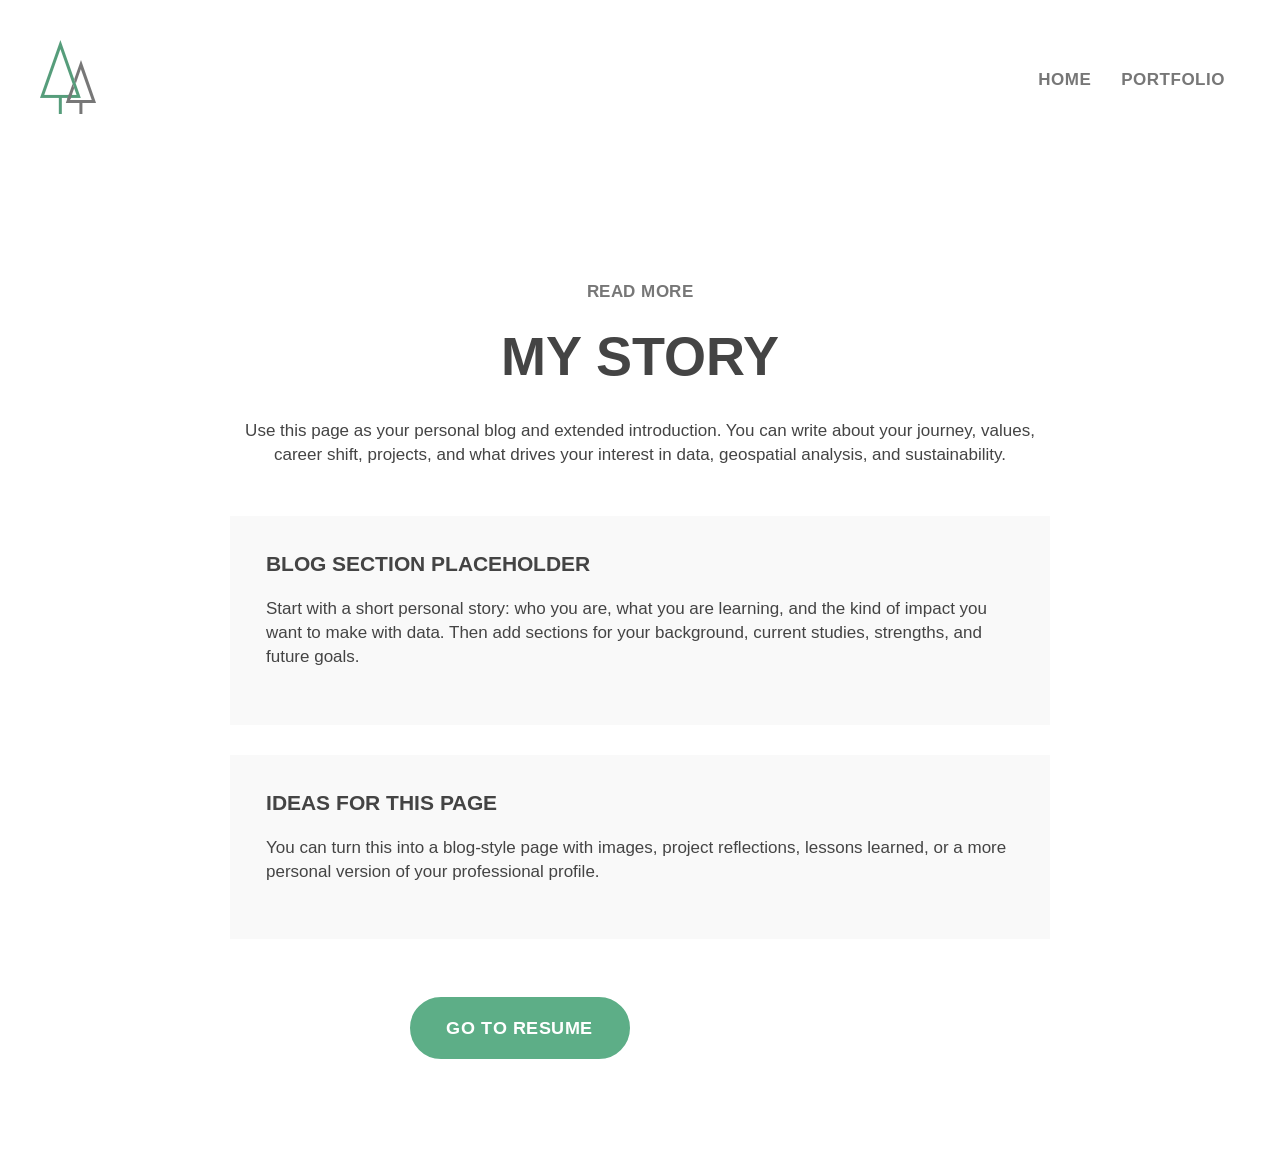
==== about.html @ d24851ac "Upload folders and files" ====
<!DOCTYPE html>
<html lang="en">
<head>
  <meta charset="UTF-8" />
  <meta name="viewport" content="width=device-width, initial-scale=1.0" />
  <title>About Mai Han Nguyen</title>
  <meta name="description" content="About page and blog space for Mai Han Nguyen." />
  <link rel="preconnect" href="https://fonts.googleapis.com">
  <link rel="preconnect" href="https://fonts.gstatic.com" crossorigin>
  <link href="https://fonts.googleapis.com/css2?family=Arimo:wght@400;700&display=swap" rel="stylesheet">
  <link rel="stylesheet" href="css/normalize.css" />
  <link rel="stylesheet" href="css/style.css" />
  <style>
    .about-page {
      padding: 100px 0;
      background: #fff;
    }
    .about-page .content {
      max-width: 860px;
      margin: 0 auto;
      padding: 0 20px;
    }
    .about-page h3 {
      margin-bottom: 30px;
      text-align: center;
    }
    .about-page .intro {
      text-align: center;
      margin-bottom: 50px;
    }
    .blog-card {
      background: #f9f9f9;
      padding: 36px;
      margin-bottom: 30px;
    }
    .blog-card h5 {
      margin-bottom: 12px;
    }
    .page-actions {
      text-align: center;
      margin-top: 50px;
    }
    .page-actions a {
      margin: 8px;
    }
  </style>
</head>
<body>
  <header id="top">
    <h1 class="logo"><a href="index.html#banner">Mai Han Nguyen</a></h1>
    <nav>
      <ul>
        <li><a href="index.html#banner">Home</a></li>
        <li><a href="index.html#portfolio">Portfolio</a></li>
<!--         <li><a href="resume.html" class="nav-cta">Resume</a></li> -->
      </ul>
    </nav>
    <div class="clear"></div>
  </header>

  <section class="about-page">
    <div class="content">
      <p class="subtitle">Read More</p>
      <h3>My Story</h3>
      <p class="intro">Use this page as your personal blog and extended introduction. You can write about your journey, values, career shift, projects, and what drives your interest in data, geospatial analysis, and sustainability.</p>

      <div class="blog-card">
        <h5>Blog Section Placeholder</h5>
        <p>Start with a short personal story: who you are, what you are learning, and the kind of impact you want to make with data. Then add sections for your background, current studies, strengths, and future goals.</p>
      </div>

      <div class="blog-card">
        <h5>Ideas for This Page</h5>
        <p>You can turn this into a blog-style page with images, project reflections, lessons learned, or a more personal version of your professional profile.</p>
      </div>

      <div class="page-actions">
        <a href="resume.html" class="button-1">Go to Resume</a>
        <a href="index.html#portfolio" class="button-2">View Portfolio</a>
      </div>
    </div>
  </section>
</body>
</html>
---- css/style.css ----
/*Basics*/

* {
	-webkit-box-sizing: border-box;
	-moz-box-sizing: border-box;
	box-sizing: border-box; 
}

html, html a {
	-webkit-font-smoothing: antialiased;
	-moz-osx-font-smoothing: grayscale;
	text-shadow: 1px 1px 1px rgba(0, 0, 0, 0.004); }

html, body {
	min-height: 100%; 
}

body {
	font-size: 17px;
	color: #444;
	font-family: "Helvetica Neue", Helvetica, Arial, sans-serif;
	background: #fff; 
}

h1, h2, h3, h4, h5, h6 {
	font-family: 'Arimo', sans-serif;
	text-transform: uppercase;
	font-weight: 700;
	color: #444;
	margin: 0;
	padding: 0; 
}

h2 { font-size: 60px;}
h3 { font-size: 54px;}
h4 { font-size: 32px;}
h5 { font-size: 21px;}
h6 { font-size: 18px;}

p {
	line-height: 1.4;
	margin: 20px 0;
}

p.subtitle {
	font-family: 'Arimo', sans-serif;
	text-transform: uppercase;
	font-weight: 700;
	letter-spacing: 0.03em;
	color: #777;
	text-align: center;
}

img, embed, object, video {
	max-width: 100%; }


ul, li {
	list-style: none;
	margin: 0;
	padding: 0; 
}

a {
	text-decoration: none; 
	color: #5dae87;
}

a:hover {
	text-decoration: none; 
	color: #42966e;
}

::selection {
	background: #444;
	color: #fff;
}

.clear {
	clear: both;
}
	
.wrapper {
	max-width: 1190px;
	margin: 0 auto;
	position: relative; 
}

input[type=text] {
	border: 2px solid #444;
	background: #fff;
	font-size: 17px;
	color: #444;
	padding: 16px;
	border-radius: 999px;
	width: 280px;
	font-family: 'Arimo', sans-serif;
	font-weight: 700;
	text-transform: uppercase;
}

.buttons {
	width: auto;
	margin: 0 auto;
	text-align: center;
}

a.button-1, a.button-2, button {
	color: #fff;
	background: #5dae87;
	border: 2px solid #5dae87;
	border-radius: 999px;
	margin-top: -2px;
	margin-left: 10px;
	font-family: 'Arimo', sans-serif;
	text-transform: uppercase;
	font-weight: 700;
	font-size: 18px;
	letter-spacing: 0.03em;
	display: inline-block;
	width: 220px;
	margin: 10px;
	text-align: center;
	padding: 18px 0;
}

a.button-1:hover {
	border-color: #42966e;
	background: #42966e;
}

a.button-2 {
	border-color: #444;
	background: none;
	color: #444;
}

a.button-2:hover {
	background: #444;
	color: #fff;
}

@media only screen and (max-width: 640px) {
	a.button-1, a.button-2 {
		font-size: 16px;
		margin: 5px;
	}
}

/*Header*/

header#top {
	background: #fff;
	height: 160px;
}

h1.logo a {
	display: inline-block;
	float: left;
	color: #444;
	line-height: 2.25;
	text-indent: -4999px;
	background: url(../images/logo.png) no-repeat;
	margin: 40px 0 0 40px;
	width: 56px;
	height: 74px;
}

header#top nav {
	display: inline-block;
	float: right;
	width: auto;
	margin-top: 60px;
	margin-right: 40px;
}

header#top nav ul li {
	display: inline-block;
	float: left;
}

header#top nav ul li a {
	display: inline-block;
	background: none;
	padding:  10px 15px;
	color: #777;
	font-weight: 700;
	text-transform: uppercase;
	letter-spacing: 0.03em;
}

header#top nav ul li a:hover {
	color: #444;
}

header#top nav ul li a.nav-cta {
	color: #5dae87;
	border: 2px solid #5dae87;
	border-radius: 999px;
	margin-top: -2px;
	margin-left: 10px;
}


@media only screen and (max-width: 1024px) {
	header#top {
		height: auto;
		padding-top: 20px;
		padding-bottom: 20px;
	}
	h1.logo {
	}
	header#top nav {
		float: none;
		text-align: center;
		width: 100%;
		margin: 20px auto 0 auto;
	}
	header#top nav ul li {
		float: none;
		font-size: 15px;
	}
	h1.logo a {
		display: block;
		float: none;
		margin: 0 auto;
		text-align: center;
	}
}

/*Banner*/

#banner {
	height: 840px;
	background: #f1f6f4 url(../images/header-image.jpg) no-repeat center;
	position: relative;
	padding: 1px 0 0 0;
}

#banner h2 {
	margin: 220px auto 0;
	padding: 0 5%;
	opacity: 0.9;
	color: #333;
	font-size: 108px;
	text-align: center;
	text-transform: uppercase;
	font-weight: 700;
	letter-spacing: 0.03em;
}

#banner p.subtitle {
	font-size: 20px;
	margin: 10px 0 50px 0;
}

@media only screen and (max-width: 1024px) {
	#banner h2 {
		font-size: 400%;
		margin-top: 100px;
		padding: 0;
		width: 100%;
	}
}

@media only screen and (max-width: 480px) {
	#banner h2 {
		font-size: 64px;
		margin-top: 64px;
	}
	#banner p.subtitle {
	 font-size: 16px;
	}
}

@media only screen and (max-width: 1024px) {
	#banner {
		height: 420px;
	}
}

@media only screen and (max-width: 480px) {
	#banner {
		height: 400px;
	}
}

/*Video Section*/

.video-section {
	text-align: center;
	padding: 100px 0;
	background: #fff;
}

.video-section p.subtitle {
	color: #5dae87;
	font-size: 17px;
}

.video-section video {
	margin-top: 80px;
}

.video-section .button-1, .video-section .button-2 {
	display: block;
	margin: 60px auto 0 auto;
}

/*Services Section*/

.services-section {
	text-align: center;
	padding: 100px 0;
	background: #f9f9f9;
}

.services-section p.subtitle {
	color: #5dae87;
	font-size: 17px;
}

ul.services-list {
	width: 90%;
	margin: 100px auto 60px;
}

ul.services-list li {
	display: inline-block;
	float: left;
	width: 30.66%;
	background: #fff;
	padding: 60px 0;
	margin: 0 2%;
}

ul.services-list li:hover {
	box-shadow: 0px 0px 40px rgba(0,0,0,.1);
}

ul.services-list li .image-container {
	width: 100px;
	height: 100px;
	margin: 0 auto 40px auto;
	background: #f9f9f9;
	border-radius: 999px;
	position: relative;
}

ul.services-list li .image-container img {
	position: absolute;
	top: 28px;
	left: 28px;
}

ul.services-list li p {
	width: 80%;
	margin: 20px auto 40px auto;
}

ul.services-list li a {
	font-family: 'Arimo', sans-serif;
	text-transform: uppercase;
	font-weight: 700;
	color: #5dae87;
}

ul.services-list li a:hover {
	color: #42966e;
}

ul.services-list li:first-of-type {
	margin-left: 0;
}

ul.services-list li:last-of-type {
	margin-right: 0;
}

@media only screen and (max-width: 960px) {
	ul.services-list li {
		display: block;
		width: 100%;
		margin: 20px 0!important;
	}
}


/*Text Section*/

.text-section {
	text-align: left;
	padding: 100px 0;
	background: #fff;
}

.text-section p.subtitle {
	text-align: left;
	color: #5dae87;
	font-size: 17px;
	margin-bottom: 40px;
}

.text-section .image {
	text-align: center;
}

.text-section .image.align-left {
	float: left;
	width: 50%;
	padding: 0 20px;
}

.text-section .text.align-left {
	float: left;
	width: 50%;
	padding: 0 10% 0 40px;
}

.text-section .image.align-right {
	float: right;
	width: 50%;
	padding: 0 20px;
}

.text-section .text.align-right{
	float: right;
	width: 50%;
	padding: 0 40px 0 10%;
}

.text-section .image.align-center {
	
}

.text-section .text.align-center {
	text-align: center;
	width: 80%;
	margin: 0 auto;
}

.text-section .text.align-center p.subtitle {
	text-align: center;
}

.text-section ul.list-checkmarks {
	margin-top: 40px;
}

ul.list-checkmarks li {
	text-align: left;
	list-style-image: none;
	background: url(../images/checkmark.png) top left no-repeat;
	background-position: 0 2px;
	margin: 10px 0;
	padding: 0 10px 10px 40px;
}

@media only screen and (max-width: 720px) {
	.text-section .text {
		float: none!important;
		text-align: center;
	}
	.text-section .text.align-right, 
	.text-section .text.align-left,
	.text-section .image.align-right,
	.text-section .image.align-left {
		width: 100%;
	}
	.text-section .image {
		float: none!important;
		width: 80%!important;
		padding: 0 20px;
		margin: 0 auto 60px auto;
	}
	.text-section .text p.subtitle {
		text-align: center;
	}
}

/*Features Section*/

.features-section {
	background: #5dae87;
	padding: 100px 0;
	color: #fff;
}

.features-section h5 {
	color: #fff;
}

.features-section p {
	color: #bfeed7;
}

.features-section ul.feature-squares {
	width: 90%;
	margin: 0 auto;
}

.features-section ul.feature-squares li {
	width: 50%;
	padding: 3%;
	float: left;
}

.features-section ul.feature-squares li .image {
	float: left;
	width: 20%;
	margin-right: 5%;
	margin-top: 20px;
	text-align: center;
}

.features-section ul.feature-squares li .text {
	float: left;
	width: 75%;
}

@media only screen and (max-width: 960px) {
	.features-section ul.feature-squares li {
		display: block;
		width: 100%;
		margin: 20px 0!important;
	}
}


/*Team Section*/

.team-section {
	text-align: center;
	padding: 100px 0;
	background: #f9f9f9;
}

.team-section p.subtitle {
	color: #5dae87;
	font-size: 17px;
}

ul.team-list {
	width: 90%;
	margin: 200px auto 60px;
}

ul.team-list li {
	display: inline-block;
	float: left;
	width: 30.66%;
	background: #fff;
	padding: 60px 0;
	margin: 0 2%;
}

ul.team-list li:hover {
	box-shadow: 0px 0px 40px rgba(0,0,0,.1);
}

ul.team-list li .image-container {
	width: 100%;
	margin: -170px auto 40px auto;
}

ul.team-list li .image-container img {
	width: 220px;
	height: 220px;
	background: #222;
	border-radius: 999px;
}

ul.team-list li p {
	width: 80%;
	margin: 20px auto 40px auto;
}

ul.social-links {
	width: 164px;
	margin: 0 auto;
	text-align: center;
}

ul.social-links li {
	float: left;
	display: inline-block;
	margin: 0 5px;
	padding: 0;
	width: 48px;
	height: 48px;
}

ul.social-links li a {
	background: #e4e4e4 center no-repeat;
	display: block;
	width: 48px;
	height: 48px;
	text-indent: -4999px;
	border-radius: 999px;
}

ul.social-links li a:hover {
	background-color: #5dae87;
}

ul.social-links li a.facebook {
	background-image: url(../images/social-facebook.png);
}
ul.social-links li a.twitter {
	background-image: url(../images/social-twitter.png);
}
ul.social-links li a.google {
	background-image: url(../images/social-google.png);
}

ul.social-links li:hover {
	box-shadow: none;
}

ul.team-list li a:hover {
	color: #42966e;
}

ul.team-list li:first-of-type {
	margin-left: 0;
}

ul.team-list li:last-of-type {
	margin-right: 0;
}

@media only screen and (max-width: 960px) {
	ul.team-list li {
		display: block;
		width: 100%;
		margin: 80px 0!important;
	}
	ul.team-list li:first-of-type {
		margin-top: 0!important;
	}
	ul.social-links li {
		float: left;
		display: inline-block;
		width: 48px;
		margin: 0 3px!important;
	}
}

/*Portfolio Section*/

.portfolio-section {
	text-align: center;
	padding: 100px 0;
	background: #fff;
}

.portfolio-section p.subtitle {
	color: #5dae87;
	font-size: 17px;
}

ul.portfolio-list {
	width: 90%;
	max-width: 1190px;
	margin: 80px auto 60px;
}

ul.portfolio-list li {
	display: inline-block;
	float: left;
	width: 30.3%;
	background: #fff;
	padding: 0;
	margin: 1.5%;
}

ul.portfolio-list li a:hover {
	opacity: .5;
}
@media only screen and (max-width: 960px) {
	ul.portfolio-list li {
		display: block;
		width: 47%;
		margin: 1.5%;
	}
}

@media only screen and (max-width: 720px) {
	ul.portfolio-list li {
		display: block;
		width: 100%;
		margin: 3% 0;
	}
}

/*Email List Section*/

.email-list-section {
	background: #5dae87;
	padding: 100px 0;
	color: #fff;
}
	
.email-list-section h3 {
	color: #fff;
	text-align: center;
}

.email-list-section p.subtitle {
	color: #bfeed7;
	font-size: 17px;
}

.email-list-section form {
	width: auto;
	text-align: center;
	margin: 40px auto 0 auto;
}

.email-list-section input[type=text] {
	background: #5dae87;
	color: #fff;
	color: rgba(255, 255, 255, .75);
	border: 2px solid #eee;
	margin: 10px 5px;
}

.email-list-section input[type=text]:focus {
	outline: none;
	color: #fff;
}

.email-list-section button {
	background: #fff;
	color: #5dae87;
	margin: 10px 5px;
}

/*Pricing Section*/

.pricing-section {
	text-align: center;
	padding: 100px 0;
	background: #f9f9f9;
}

.pricing-section p.subtitle {
	color: #5dae87;
	font-size: 17px;
}

ul.pricing-table {
	width: 90%;
	margin: 100px auto 60px;
}

ul.pricing-table li {
	display: inline-block;
	float: left;
	width: 30.66%;
	background: #fff;
	padding: 60px 0;
	margin: 0 2%;
}

ul.pricing-table li:hover {
	box-shadow: 0px 0px 40px rgba(0,0,0,.1);
}

.price-container {
	font-family: 'Arimo', sans-serif;
	text-transform: uppercase;
	font-weight: 700;
	position: relative;
	width: 200px;
	margin: 0 auto;
}

.price-container .currency-symbol {
	font-size: 21px;
	position: absolute;
	top: 15px;
	left: 40px;
}

.price-container .price {
	font-size: 86px;
}

.price-container .terms {
	font-size: 21px;
}

ul.pricing-table li p {
	width: 80%;
	margin: 20px auto 40px auto;
}

ul.pricing-table li a {
	font-family: 'Arimo', sans-serif;
	text-transform: uppercase;
	font-weight: 700;
	color: #5dae87;
}

ul.pricing-table li a:hover {
	color: #42966e;
}

ul.pricing-table li:first-of-type {
	margin-left: 0;
}

ul.pricing-table li:last-of-type {
	margin-right: 0;
}

ul.pricing-table ul.features {
	margin: 30px 0 30px 0;
}

ul.pricing-table .button-1 {
	color: #fff;
	border-color: #5dae87;
}

ul.pricing-table .button-2 {
	color: #777;
	border-color: #777;
}

ul.pricing-table .button-1:hover {
	color: #fff;
	background-color: #42966e;
	border-color: #42966e;
}

ul.pricing-table .button-2:hover {
	background-color: #777;
	color: #fff;
}

ul.pricing-table ul.features li {
	display: block;
	width: 100%;
	margin: 0px 0;
	padding: 10px;
	font-family: 'Arimo', sans-serif;
	text-transform: uppercase;
	font-weight: 700;
	color: #bbb;
}

ul.pricing-table ul.features li:hover {
	box-shadow: none;
}

@media only screen and (max-width: 960px) {
	ul.pricing-table li {
		display: block;
		width: 100%;
		margin: 20px 0!important;
	}
}

/*Footer*/

footer {
	background: #444;
	margin-top: 0px;
	color: #fff;
	text-align: center;
	padding: 60px 0;
}

footer a.logo {
	display: block;
	float: left;
	color: #fff;
	text-indent: -4999px;
	background: url(../images/logo-footer.png) no-repeat;
	margin: 0 0 0 40px;
	padding: 0 0 40px 0;
	width: 56px;
	height: 74px;
}

footer .footer-left {
	float: left;
	text-align: left;
	margin-top: 5px;
	margin-left: 50px;
}

footer .footer-right {
	float: right;
	margin-top: 20px;
	text-align: right;
}

footer p {
	font-size: 17px;
	margin: 5px;
}

footer p.copyright {
	font-family: 'Arimo', sans-serif;
	text-transform: uppercase;
	font-weight: 700;
}

footer .footer-links {
	color: #777;
}

footer .footer-links a {
	color: #777;
	margin: 0 20px;
}

footer .footer-links a:hover {
	color: #5dae87;
}

footer .footer-links a:first-of-type {
	margin: 0 20px 0 0;
}

footer .footer-right a.social {
	display: inline-block;
	width: 44px;
	height: 44px;
	background: no-repeat center;
	text-indent: -4999px;
	overflow: hidden;
	text-align: left;
	background-color: #363636;
	border-radius: 999px;
	margin-left: 10px;
}

footer .footer-right a.social:hover {
	background-color: #5dae87;
}

footer a.social.facebook {
	background-image: url(../images/social-facebook.png);
}
footer a.social.twitter {
	background-image: url(../images/social-twitter.png);
}
footer a.social.google {
	background-image: url(../images/social-google.png);
}

@media only screen and (max-width: 960px) {
	footer {
		padding: 30px 0;
	}
	footer .footer-left, footer .footer-right, footer a.logo {
		float: none;
		text-align: center;
		margin: 0 auto;
	}
	footer .footer-left {
		margin-bottom: 20px;
	}
	footer a.logo {
		 margin: 10px auto 40px auto;
	}
	footer .footer-links a {
		margin: 0 5px!important;
		font-size: 14px;
	}
}

/* Fix hero text casing */
#banner h2 {
  text-transform: none;
}

#banner p.subtitle {
  text-transform: none;
}

.portfolio-card-content h5 {
  margin-bottom: 12px;
}

.portfolio-card-content p {
  margin: 12px 0;
}

.portfolio-card-content .button-1 {
  width: auto;
  min-width: 180px;
  padding: 14px 24px;
}

.portfolio-card-content {
	padding: 24px 20px 30px;
	text-align: left;
	border-top: 0;
}

.portfolio-card-content .subtitle {
	text-align: left;
	margin-bottom: 14px;
	font-size: 14px;
}

.portfolio-card-content h5 {
	margin-bottom: 12px;
}

.portfolio-card-content p {
	margin: 12px 0;
}

.portfolio-card-content .button-1 {
	width: auto;
	min-width: 180px;
	padding: 14px 24px;
	margin: 10px 0 0 0;
}

ul.portfolio-list li {
	vertical-align: top;
	box-shadow: 0px 0px 25px rgba(0,0,0,.06);
}

ul.portfolio-list li:hover {
	box-shadow: 0px 0px 40px rgba(0,0,0,.1);
}

ul.portfolio-list li a img {
	display: block;
	width: 100%;
}

ul.portfolio-list {
	display: flex;
	flex-wrap: wrap;
	align-items: stretch;
	width: 90%;
	max-width: 1190px;
	margin: 80px auto 60px;
}

ul.portfolio-list li {
	display: flex;
	flex-direction: column;
	float: none;
	width: 30.3%;
	margin: 1.5%;
	background: #fff;
	box-shadow: 0px 0px 25px rgba(0,0,0,.06);
	vertical-align: top;
}

ul.portfolio-list li a img {
	display: block;
	width: 100%;
	height: auto;
}

.portfolio-card-content {
	display: flex;
	flex-direction: column;
	flex: 1;
	padding: 22px 20px 28px;
	text-align: center;
}

.portfolio-card-content .subtitle {
	text-align: center;
	font-size: 13px;
	margin: 6px 0 10px;
}

.portfolio-card-content h5 {
	margin-bottom: 10px;
	font-size: 18px;
	min-height: 54px;
}

.portfolio-card-content p {
	margin: 8px 0;
	font-size: 14px;
	line-height: 1.5;
}

.portfolio-card-content .button-1,
.portfolio-card-content .button-2 {
	width: auto;
	min-width: 160px;
	padding: 12px 20px;
	margin: 16px auto 0;
}

.portfolio-card-content .buttons,
.portfolio-card-content .button-wrap {
	margin-top: auto;
	text-align: center;
}

@media only screen and (max-width: 960px) {
	ul.portfolio-list li {
		width: 47%;
		margin: 1.5%;
	}
}

@media only screen and (max-width: 720px) {
	ul.portfolio-list {
		display: block;
	}
	ul.portfolio-list li {
		width: 100%;
		margin: 3% 0;
	}
}

.resume-item {
	max-width: 850px;
	margin: 0 auto 50px;
	text-align: left;
}

.resume-item h4 {
	margin-bottom: 10px;
}

.resume-item p.subtitle {
	text-align: left;
	margin-bottom: 10px;
}

.resume-light-section {
	background: #fff;
	padding: 40px;
	margin-top: 40px;
	color: #444;
}

.resume-light-section .resume-item:last-child {
	margin-bottom: 0;
}

.resume-light-section .resume-item p,
.resume-light-section .resume-item h4,
.resume-light-section .resume-item .subtitle {
	color: #444;
}

@media only screen and (max-width: 720px) {
	.resume-item,
	.resume-light-section {
		padding-left: 10px;
		padding-right: 10px;
	}
}

/* ===== RESUME PAGE ===== */

#resume-page {
	padding-bottom: 60px;
}

/* section spacing */
#resume-page .text-section {
	padding: 80px 0;
}

/* section titles */
#resume-page h4 {
	margin-bottom: 20px;
	text-align: center;
}

#resume-page p.subtitle {
	text-align: center;
	margin-bottom: 10px;
}

/* ===== TIMELINE STYLE ===== */

.resume-item {
	position: relative;
	max-width: 800px;
	margin: 0 auto 50px;
	padding-left: 30px;
	border-left: 2px solid #5dae87;
}

.resume-item::before {
	content: "";
	position: absolute;
	left: -7px;
	top: 5px;
	width: 12px;
	height: 12px;
	background: #5dae87;
	border-radius: 50%;
}

/* role/title */
.resume-item h4 {
	margin-bottom: 6px;
	font-size: 20px;
	text-align: left;
}

/* company line */
.resume-item p strong {
	color: #444;
}

/* period */
.resume-item p.subtitle {
	text-align: left;
	color: #5dae87;
	font-size: 13px;
	margin-bottom: 6px;
}

/* description */
.resume-item p {
	margin: 8px 0;
	line-height: 1.5;
}

/* list bullets */
.resume-item ul {
	margin-top: 10px;
}

.resume-item ul li {
	margin: 6px 0;
	padding-left: 0;
	background: none;
}

/* ===== LIGHT SECTION (education contrast) ===== */

.resume-light-section {
	background: #f9f9f9;
	padding: 50px 30px;
	margin-top: 40px;
	border-radius: 6px;
}

.resume-light-section .resume-item {
	border-left: 2px solid #ddd;
}

.resume-light-section .resume-item::before {
	background: #ddd;
}

/* ===== ACCOMPLISHMENTS CARDS ===== */

#resume-page .text-section:nth-of-type(2) .resume-item {
	border-left: none;
	padding-left: 0;
	text-align: center;
}

#resume-page .text-section:nth-of-type(2) .resume-item::before {
	display: none;
}

#resume-page .text-section:nth-of-type(2) .resume-item {
	background: #fff;
	padding: 25px;
	border-radius: 6px;
	box-shadow: 0px 0px 25px rgba(0,0,0,.06);
	margin-bottom: 30px;
}

/* ===== RESPONSIVE ===== */

@media only screen and (max-width: 720px) {
	.resume-item {
		padding-left: 20px;
	}

	.resume-light-section {
		padding: 30px 15px;
	}
}

/* ===== RESUME PAGE OVERRIDE ===== */

body.resume-page {
	background: #f3f2ef;
}

body.resume-page #banner {
	height: 320px;
}

body.resume-page #banner h2 {
	margin-top: 110px;
	font-size: 72px;
}

body.resume-page #resume-page {
	padding: 40px 0 80px;
	background: #f3f2ef;
}

body.resume-page #resume-page .wrapper {
	max-width: 980px;
}

body.resume-page .text-section,
body.resume-page .features-section {
	background: transparent;
	padding: 0 0 24px;
}

body.resume-page .resume-intro-card,
body.resume-page .resume-section-card {
	background: #fff;
	border: 1px solid #e0e0e0;
	border-radius: 12px;
	box-shadow: 0 1px 2px rgba(0,0,0,.06);
}

body.resume-page .resume-intro-card {
	padding: 40px 36px;
	text-align: center;
}

body.resume-page .resume-intro-card h3 {
	margin-bottom: 16px;
}

body.resume-page .resume-intro-card p.subtitle {
	text-align: center;
	color: #5dae87;
	margin-bottom: 10px;
}

body.resume-page .resume-section-card {
	padding: 30px 32px 8px;
}

body.resume-page .resume-section-card h4 {
	text-align: left;
	margin-bottom: 8px;
	font-size: 28px;
	text-transform: none;
}

body.resume-page .section-subtitle {
	font-family: 'Arimo', sans-serif;
	text-transform: uppercase;
	font-weight: 700;
	letter-spacing: 0.03em;
	color: #5dae87;
	font-size: 14px;
	margin-bottom: 18px;
}

body.resume-page .resume-item {
	padding: 0 0 22px;
	margin: 0 0 22px;
	border-bottom: 1px solid #ececec;
	text-align: left;
}

body.resume-page .resume-item:last-child {
	border-bottom: none;
	margin-bottom: 0;
}

body.resume-page .resume-role-line {
	font-size: 18px;
	font-weight: 700;
	color: #222;
	margin-bottom: 6px;
}

body.resume-page .resume-org-line {
	font-size: 16px;
	color: #555;
	margin-bottom: 6px;
}

body.resume-page .resume-meta {
	font-size: 14px;
	color: #777;
	margin-bottom: 14px;
	font-family: 'Arimo', sans-serif;
}

body.resume-page .resume-item p {
	margin: 8px 0;
	line-height: 1.55;
}

body.resume-page .resume-item ul {
	margin: 8px 0 0;
	padding: 0;
}

body.resume-page .resume-item ul li {
	list-style: none;
	background: none;
	padding: 0 0 0 18px;
	margin: 8px 0;
	position: relative;
	line-height: 1.55;
}

body.resume-page .resume-item ul li::before {
	content: "•";
	position: absolute;
	left: 0;
	top: 0;
	color: #666;
}

body.resume-page .resume-highlights-grid {
	display: grid;
	grid-template-columns: 1fr 1fr;
	gap: 18px;
	margin-bottom: 10px;
}

body.resume-page .resume-highlight-card {
	background: #fafafa;
	border: 1px solid #e8e8e8;
	border-radius: 10px;
	padding: 22px 20px;
	text-align: left;
}

body.resume-page .resume-highlight-card h5 {
	font-size: 18px;
	margin-bottom: 6px;
	text-transform: none;
}

body.resume-page .resume-intro-card .button-1 {
	width: auto;
	min-width: 180px;
	padding: 14px 24px;
	margin: 18px 8px 0;
}

@media only screen and (max-width: 720px) {
	body.resume-page #banner {
		height: 240px;
	}

	body.resume-page #banner h2 {
		margin-top: 80px;
		font-size: 48px;
	}

	body.resume-page .resume-intro-card,
	body.resume-page .resume-section-card {
		padding: 24px 18px 8px;
	}

	body.resume-page .resume-highlights-grid {
		grid-template-columns: 1fr;
	}
}

body.resume-page .resume-intro-card h3,
body.resume-page .resume-intro-card p:not(.subtitle) {
	display: none;
}

#banner {
    height: 840px;
    background: url(../images/header-image.jpg) no-repeat center/cover;
    position: relative;

    display: flex;
    align-items: center;
    justify-content: flex-start;
    padding: 0 8%;
}


/* content block */
#banner .banner-content {
    position: relative;
    z-index: 2;
    max-width: 620px;
}

/* NAME */
#banner h2 {
    font-size: 72px;
    line-height: 1.1;
    color: #fff;
    text-align: left;
    margin-bottom: 10px;
    letter-spacing: 0;
    text-transform: none; /* modern look */
}

/* SUBTITLE */
#banner p.subtitle {
    font-size: 20px;
    color: rgba(255,255,255,0.85);
    text-transform: none;
    letter-spacing: 0;
    margin-bottom: 40px;
}

/* BUTTONS */
#banner .buttons {
    text-align: left;
}

a.button-1 {
    background: #5dae87;
    border-color: #5dae87;
}

a.button-2 {
    border-color: #fff;
    color: #fff;
}

a.button-2:hover {
    background: #fff;
    color: #000;
}

#banner {
    position: relative;
    display: flex;
    align-items: center;
}

#banner::before {
    content: "";
    position: absolute;
    inset: 0;
    background: rgba(0, 0, 0, 0.35);  /* ← lighter */
}

#banner {
    position: relative;
}

/* override center layout */
#banner h2,
#banner p.subtitle,
#banner .buttons {
    text-align: center !important;
    margin-left: 0 !important;
    margin-right: 0 !important;
}

/* move entire block left */
#banner .banner-content {
    position: absolute;
    left: 6%;
    top: 50%;
    transform: translateY(-50%);
    max-width: 520px;
}

.linkedin-icon {
  width: 14px;
  height: 14px;
  vertical-align: middle;
  margin-right: 6px;
}
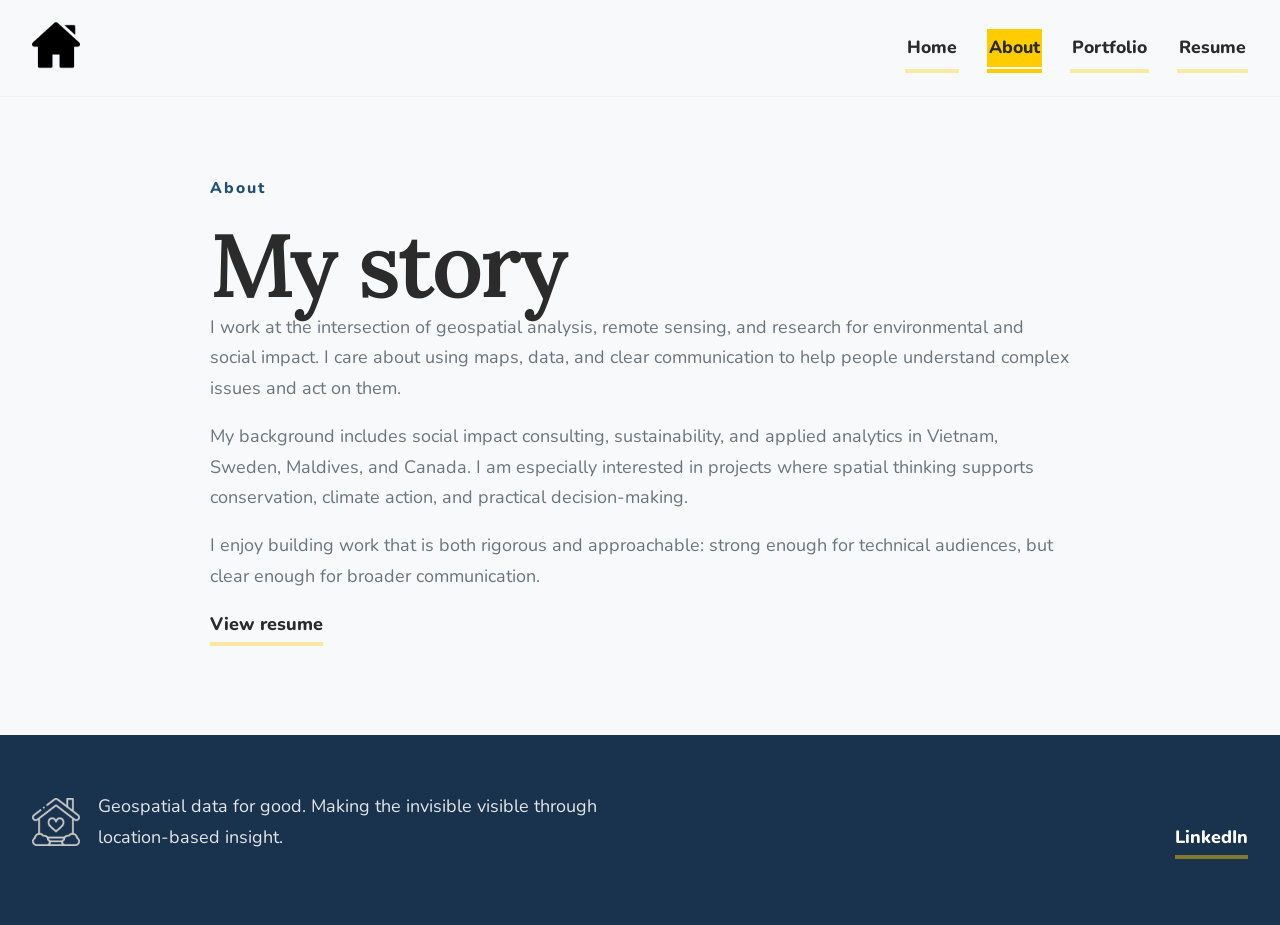
==== commit addc910d: "update portfolio" ====
--- a/about.html
+++ b/about.html
@@ -3,82 +3,58 @@
 <head>
   <meta charset="UTF-8" />
   <meta name="viewport" content="width=device-width, initial-scale=1.0" />
-  <title>About Mai Han Nguyen</title>
-  <meta name="description" content="About page and blog space for Mai Han Nguyen." />
+  <title>About | Han Nguyen</title>
+  <meta name="description" content="About Han Nguyen" />
   <link rel="preconnect" href="https://fonts.googleapis.com">
   <link rel="preconnect" href="https://fonts.gstatic.com" crossorigin>
-  <link href="https://fonts.googleapis.com/css2?family=Arimo:wght@400;700&display=swap" rel="stylesheet">
+  <link href="https://fonts.googleapis.com/css2?family=Lora:wght@500;600;700&family=Nunito:wght@400;500;600;700;800&display=swap" rel="stylesheet">
   <link rel="stylesheet" href="css/normalize.css" />
   <link rel="stylesheet" href="css/style.css" />
-  <style>
-    .about-page {
-      padding: 100px 0;
-      background: #fff;
-    }
-    .about-page .content {
-      max-width: 860px;
-      margin: 0 auto;
-      padding: 0 20px;
-    }
-    .about-page h3 {
-      margin-bottom: 30px;
-      text-align: center;
-    }
-    .about-page .intro {
-      text-align: center;
-      margin-bottom: 50px;
-    }
-    .blog-card {
-      background: #f9f9f9;
-      padding: 36px;
-      margin-bottom: 30px;
-    }
-    .blog-card h5 {
-      margin-bottom: 12px;
-    }
-    .page-actions {
-      text-align: center;
-      margin-top: 50px;
-    }
-    .page-actions a {
-      margin: 8px;
-    }
-  </style>
 </head>
 <body>
   <header id="top">
-    <h1 class="logo"><a href="index.html#banner">Mai Han Nguyen</a></h1>
-    <nav>
-      <ul>
-        <li><a href="index.html#banner">Home</a></li>
-        <li><a href="index.html#portfolio">Portfolio</a></li>
-<!--         <li><a href="resume.html" class="nav-cta">Resume</a></li> -->
-      </ul>
-    </nav>
-    <div class="clear"></div>
+    <div class="wrapper header-inner">
+      <h1 class="logo">
+        <a href="index.html#banner" aria-label="Go to homepage">
+          <img src="images/home_flaticon.png" alt="Home" class="home-icon" />
+        </a>
+      </h1>
+      <nav aria-label="Primary navigation">
+        <ul>
+          <li><a href="index.html#banner">Home</a></li>
+          <li><a href="about.html" class="is-active">About</a></li>
+          <li><a href="index.html#portfolio">Portfolio</a></li>
+          <li><a href="resume.html">Resume</a></li>
+        </ul>
+      </nav>
+    </div>
   </header>
 
-  <section class="about-page">
-    <div class="content">
-      <p class="subtitle">Read More</p>
-      <h3>My Story</h3>
-      <p class="intro">Use this page as your personal blog and extended introduction. You can write about your journey, values, career shift, projects, and what drives your interest in data, geospatial analysis, and sustainability.</p>
+  <main class="page-main">
+    <section class="page-section">
+      <div class="wrapper narrow prose-block">
+        <p class="subtitle">About</p>
+        <h2>My story</h2>
+        <p>I work at the intersection of geospatial analysis, remote sensing, and research for environmental and social impact. I care about using maps, data, and clear communication to help people understand complex issues and act on them.</p>
+        <p>My background includes social impact consulting, sustainability, and applied analytics in Vietnam, Sweden, Maldives, and Canada. I am especially interested in projects where spatial thinking supports conservation, climate action, and practical decision-making.</p>
+        <p>I enjoy building work that is both rigorous and approachable: strong enough for technical audiences, but clear enough for broader communication.</p>
+        <p><a href="resume.html" class="text-link">View resume</a></p>
+      </div>
+    </section>
+  </main>
 
-      <div class="blog-card">
-        <h5>Blog Section Placeholder</h5>
-        <p>Start with a short personal story: who you are, what you are learning, and the kind of impact you want to make with data. Then add sections for your background, current studies, strengths, and future goals.</p>
+  <footer>
+    <div class="wrapper footer-inner">
+      <div class="footer-left">
+        <a class="footer-home" href="index.html#banner" aria-label="Back to homepage">
+          <img src="images/home_lightgrey.png" alt="Home" class="home-icon footer-icon" />
+        </a>
+        <p class="footer-note">Geospatial data for good. Making the invisible visible through location-based insight.</p>
       </div>
-
-      <div class="blog-card">
-        <h5>Ideas for This Page</h5>
-        <p>You can turn this into a blog-style page with images, project reflections, lessons learned, or a more personal version of your professional profile.</p>
-      </div>
-
-      <div class="page-actions">
-        <a href="resume.html" class="button-1">Go to Resume</a>
-        <a href="index.html#portfolio" class="button-2">View Portfolio</a>
+      <div class="footer-right">
+        <a href="https://www.linkedin.com/in/maihannguyen/" class="footer-link" target="_blank" rel="noopener noreferrer">LinkedIn</a>
       </div>
     </div>
-  </section>
+  </footer>
 </body>
 </html>
--- a/css/style.css
+++ b/css/style.css
@@ -1,1578 +1,734 @@
-/*Basics*/
-
-* {
-	-webkit-box-sizing: border-box;
-	-moz-box-sizing: border-box;
-	box-sizing: border-box; 
-}
-
-html, html a {
-	-webkit-font-smoothing: antialiased;
-	-moz-osx-font-smoothing: grayscale;
-	text-shadow: 1px 1px 1px rgba(0, 0, 0, 0.004); }
-
-html, body {
-	min-height: 100%; 
-}
-
+/* =========================================================
+   COLOR SYSTEM
+   ---------------------------------------------------------
+   Change these values once and the whole site updates.
+   ========================================================= */
+:root {
+  --primary: #FFCC00;
+  --secondary: #1F4E79;
+  --navy-footer: #19324d;
+  --bg: #f8f9fa;
+  --text: #2b2b2b;
+  --subtext: #6c757d;
+  --line: #e7dfcb;
+  --card: #ffffff;
+  --white: #ffffff;
+  --shadow: 0 16px 40px rgba(19, 27, 35, 0.08);
+  --radius: 22px;
+}
+
+/* =========================================================
+   BASE
+   ========================================================= */
+* { box-sizing: border-box; }
+html { scroll-behavior: smooth; }
 body {
-	font-size: 17px;
-	color: #444;
-	font-family: "Helvetica Neue", Helvetica, Arial, sans-serif;
-	background: #fff; 
-}
+  margin: 0;
+  font-family: 'Nunito', sans-serif;
+  font-size: 18px;
+  line-height: 1.7;
+  color: var(--text);
+  background: var(--bg);
+}
+img { max-width: 100%; display: block; }
+a { color: inherit; text-decoration: none; }
+p { margin: 0 0 1.1rem; color: var(--subtext); }
 
 h1, h2, h3, h4, h5, h6 {
-	font-family: 'Arimo', sans-serif;
-	text-transform: uppercase;
-	font-weight: 700;
-	color: #444;
-	margin: 0;
-	padding: 0; 
-}
-
-h2 { font-size: 60px;}
-h3 { font-size: 54px;}
-h4 { font-size: 32px;}
-h5 { font-size: 21px;}
-h6 { font-size: 18px;}
-
-p {
-	line-height: 1.4;
-	margin: 20px 0;
-}
-
-p.subtitle {
-	font-family: 'Arimo', sans-serif;
-	text-transform: uppercase;
-	font-weight: 700;
-	letter-spacing: 0.03em;
-	color: #777;
-	text-align: center;
-}
-
-img, embed, object, video {
-	max-width: 100%; }
-
-
-ul, li {
-	list-style: none;
-	margin: 0;
-	padding: 0; 
-}
-
-a {
-	text-decoration: none; 
-	color: #5dae87;
-}
-
-a:hover {
-	text-decoration: none; 
-	color: #42966e;
-}
-
-::selection {
-	background: #444;
-	color: #fff;
-}
-
-.clear {
-	clear: both;
-}
-	
+  margin: 0;
+  color: var(--text);
+  font-family: 'Lora', serif;
+  font-weight: 600;
+  line-height: 1.05;
+  letter-spacing: -0.03em;
+}
+h2 { font-size: clamp(3.4rem, 7vw, 5.8rem); }
+h3 { font-size: clamp(2.5rem, 5vw, 4.2rem); }
+h4 { font-size: clamp(1.4rem, 2.4vw, 2rem); }
+h6 { font-size: 1.45rem; }
+
+.subtitle {
+  margin-bottom: 1rem;
+  color: var(--secondary);
+  font-size: 0.98rem;
+  font-weight: 800;
+  letter-spacing: 0.12em;
+  text-transform: none;
+}
+
 .wrapper {
-	max-width: 1190px;
-	margin: 0 auto;
-	position: relative; 
-}
-
-input[type=text] {
-	border: 2px solid #444;
-	background: #fff;
-	font-size: 17px;
-	color: #444;
-	padding: 16px;
-	border-radius: 999px;
-	width: 280px;
-	font-family: 'Arimo', sans-serif;
-	font-weight: 700;
-	text-transform: uppercase;
-}
-
+  width: min(1240px, calc(100% - 64px));
+  margin: 0 auto;
+}
+.narrow {
+  width: min(860px, calc(100% - 64px));
+  margin: 0 auto;
+}
+
+/* =========================================================
+   REUSABLE HOVER HIGHLIGHT
+   ---------------------------------------------------------
+   Used for:
+   - navigation
+   - text links
+   - about actions
+   - portfolio filter tags
+   - project titles
+   ========================================================= */
+#top nav a,
+.text-link,
+.button-1,
+.button-2,
+.filter-chip,
+.title-link {
+  position: relative;
+  display: inline-block;
+  color: var(--text);
+  font-weight: 800;
+  transition: color 0.2s ease, background 0.2s ease;
+}
+
+#top nav a::after,
+.text-link::after,
+.button-1::after,
+.button-2::after,
+.filter-chip::after,
+.title-link::after {
+  content: "";
+  position: absolute;
+  left: 0;
+  bottom: -6px;
+  width: 100%;
+  height: 4px;
+  background: rgba(255, 204, 0, 0.35);
+  transition: background 0.2s ease;
+}
+
+#top nav a:hover,
+#top nav a.is-active,
+.text-link:hover,
+.button-1:hover,
+.button-2:hover,
+.filter-chip:hover,
+.filter-chip.is-active,
+.title-link:hover {
+  background: var(--primary);
+  color: var(--text);
+}
+
+#top nav a:hover::after,
+#top nav a.is-active::after,
+.text-link:hover::after,
+.button-1:hover::after,
+.button-2:hover::after,
+.filter-chip:hover::after,
+.filter-chip.is-active::after,
+.title-link:hover::after {
+  background: var(--primary);
+}
+
+/* =========================================================
+   HEADER
+   ========================================================= */
+#top {
+  position: sticky;
+  top: 0;
+  z-index: 30;
+  background: rgba(248, 249, 250, 0.94);
+  backdrop-filter: blur(10px);
+  border-bottom: 1px solid rgba(0,0,0,0.04);
+}
+
+.header-inner {
+  min-height: 96px;
+  display: flex;
+  align-items: center;
+  justify-content: space-between;
+  gap: 24px;
+}
+
+.logo { margin: 0; }
+.logo a,
+.footer-home {
+  display: inline-flex;
+  align-items: center;
+  justify-content: center;
+}
+
+.home-icon {
+  width: 48px;
+  height: 48px;
+  object-fit: contain;
+}
+.footer-icon { width: 48px; height: 48px; }
+
+#top nav ul {
+  display: flex;
+  gap: 28px;
+  align-items: center;
+  margin: 0;
+  padding: 0;
+  list-style: none;
+}
+#top nav a {
+  padding: 4px 2px;
+  font-size: 1.1rem;
+}
+
+/* =========================================================
+   HERO
+   ---------------------------------------------------------
+   The hero uses the photo as a full-width background, but
+   the text sits in a dedicated left column so it does not
+   overlap your portrait.
+   ========================================================= */
+#banner {
+  position: relative;
+  min-height: 860px;
+  display: flex;
+  align-items: center;
+  overflow: hidden;
+  background: #111;
+}
+
+/* Background image layer */
+#banner::before {
+  content: "";
+  position: absolute;
+  inset: 0;
+  z-index: 0;
+  background-image: url("../images/header-image.webp");
+  background-repeat: no-repeat;
+  background-size: cover;
+  background-position: 28% center;
+  transform: scale(1.04);
+  transform-origin: center;
+}
+
+/* Dark overlay only where the text needs contrast */
+#banner::after {
+  content: "";
+  position: absolute;
+  inset: 0;
+  z-index: 1;
+  background: linear-gradient(
+    90deg,
+    rgba(0, 0, 0, 0.78) 0%,
+    rgba(0, 0, 0, 0.64) 24%,
+    rgba(0, 0, 0, 0.36) 44%,
+    rgba(0, 0, 0, 0.12) 62%,
+    rgba(0, 0, 0, 0.02) 100%
+  );
+}
+
+.banner-content {
+  position: relative;
+  z-index: 2;
+  display: grid;
+  grid-template-columns: 0.9fr 1.1fr;
+  align-items: center;
+  min-height: 860px;
+}
+
+/* Text block in the left column */
+.hero-copy {
+  grid-column: 1;
+  max-width: 520px;
+  padding: 120px 0;
+}
+
+#banner h2 {
+  max-width: 500px;
+  margin-bottom: 20px;
+  color: #fff;
+  font-size: clamp(4rem, 7vw, 6.2rem);
+  line-height: 0.96;
+  text-align: left;
+  text-transform: none;
+}
+#banner p.subtitle {
+  max-width: 400px;
+  margin: 0 0 34px 0;
+  color: rgba(255, 255, 255, 0.94);
+  font-size: clamp(1.2rem, 2vw, 1.85rem);
+  line-height: 1.45;
+  text-align: left;
+  letter-spacing: -0.01em;
+}
+
+/* Buttons align to the left so the hero feels editorial */
 .buttons {
-	width: auto;
-	margin: 0 auto;
-	text-align: center;
-}
-
-a.button-1, a.button-2, button {
-	color: #fff;
-	background: #5dae87;
-	border: 2px solid #5dae87;
-	border-radius: 999px;
-	margin-top: -2px;
-	margin-left: 10px;
-	font-family: 'Arimo', sans-serif;
-	text-transform: uppercase;
-	font-weight: 700;
-	font-size: 18px;
-	letter-spacing: 0.03em;
-	display: inline-block;
-	width: 220px;
-	margin: 10px;
-	text-align: center;
-	padding: 18px 0;
-}
-
-a.button-1:hover {
-	border-color: #42966e;
-	background: #42966e;
-}
-
-a.button-2 {
-	border-color: #444;
-	background: none;
-	color: #444;
-}
-
-a.button-2:hover {
-	background: #444;
-	color: #fff;
-}
-
-@media only screen and (max-width: 640px) {
-	a.button-1, a.button-2 {
-		font-size: 16px;
-		margin: 5px;
-	}
-}
-
-/*Header*/
-
-header#top {
-	background: #fff;
-	height: 160px;
-}
-
-h1.logo a {
-	display: inline-block;
-	float: left;
-	color: #444;
-	line-height: 2.25;
-	text-indent: -4999px;
-	background: url(../images/logo.png) no-repeat;
-	margin: 40px 0 0 40px;
-	width: 56px;
-	height: 74px;
-}
-
-header#top nav {
-	display: inline-block;
-	float: right;
-	width: auto;
-	margin-top: 60px;
-	margin-right: 40px;
-}
-
-header#top nav ul li {
-	display: inline-block;
-	float: left;
-}
-
-header#top nav ul li a {
-	display: inline-block;
-	background: none;
-	padding:  10px 15px;
-	color: #777;
-	font-weight: 700;
-	text-transform: uppercase;
-	letter-spacing: 0.03em;
-}
-
-header#top nav ul li a:hover {
-	color: #444;
-}
-
-header#top nav ul li a.nav-cta {
-	color: #5dae87;
-	border: 2px solid #5dae87;
-	border-radius: 999px;
-	margin-top: -2px;
-	margin-left: 10px;
-}
-
-
-@media only screen and (max-width: 1024px) {
-	header#top {
-		height: auto;
-		padding-top: 20px;
-		padding-bottom: 20px;
-	}
-	h1.logo {
-	}
-	header#top nav {
-		float: none;
-		text-align: center;
-		width: 100%;
-		margin: 20px auto 0 auto;
-	}
-	header#top nav ul li {
-		float: none;
-		font-size: 15px;
-	}
-	h1.logo a {
-		display: block;
-		float: none;
-		margin: 0 auto;
-		text-align: center;
-	}
-}
-
-/*Banner*/
-
-#banner {
-	height: 840px;
-	background: #f1f6f4 url(../images/header-image.jpg) no-repeat center;
-	position: relative;
-	padding: 1px 0 0 0;
-}
-
-#banner h2 {
-	margin: 220px auto 0;
-	padding: 0 5%;
-	opacity: 0.9;
-	color: #333;
-	font-size: 108px;
-	text-align: center;
-	text-transform: uppercase;
-	font-weight: 700;
-	letter-spacing: 0.03em;
-}
-
-#banner p.subtitle {
-	font-size: 20px;
-	margin: 10px 0 50px 0;
-}
-
-@media only screen and (max-width: 1024px) {
-	#banner h2 {
-		font-size: 400%;
-		margin-top: 100px;
-		padding: 0;
-		width: 100%;
-	}
-}
-
-@media only screen and (max-width: 480px) {
-	#banner h2 {
-		font-size: 64px;
-		margin-top: 64px;
-	}
-	#banner p.subtitle {
-	 font-size: 16px;
-	}
-}
-
-@media only screen and (max-width: 1024px) {
-	#banner {
-		height: 420px;
-	}
-}
-
-@media only screen and (max-width: 480px) {
-	#banner {
-		height: 400px;
-	}
-}
-
-/*Video Section*/
-
-.video-section {
-	text-align: center;
-	padding: 100px 0;
-	background: #fff;
-}
-
-.video-section p.subtitle {
-	color: #5dae87;
-	font-size: 17px;
-}
-
-.video-section video {
-	margin-top: 80px;
-}
-
-.video-section .button-1, .video-section .button-2 {
-	display: block;
-	margin: 60px auto 0 auto;
-}
-
-/*Services Section*/
-
-.services-section {
-	text-align: center;
-	padding: 100px 0;
-	background: #f9f9f9;
-}
-
-.services-section p.subtitle {
-	color: #5dae87;
-	font-size: 17px;
-}
-
-ul.services-list {
-	width: 90%;
-	margin: 100px auto 60px;
-}
-
-ul.services-list li {
-	display: inline-block;
-	float: left;
-	width: 30.66%;
-	background: #fff;
-	padding: 60px 0;
-	margin: 0 2%;
-}
-
-ul.services-list li:hover {
-	box-shadow: 0px 0px 40px rgba(0,0,0,.1);
-}
-
-ul.services-list li .image-container {
-	width: 100px;
-	height: 100px;
-	margin: 0 auto 40px auto;
-	background: #f9f9f9;
-	border-radius: 999px;
-	position: relative;
-}
-
-ul.services-list li .image-container img {
-	position: absolute;
-	top: 28px;
-	left: 28px;
-}
-
-ul.services-list li p {
-	width: 80%;
-	margin: 20px auto 40px auto;
-}
-
-ul.services-list li a {
-	font-family: 'Arimo', sans-serif;
-	text-transform: uppercase;
-	font-weight: 700;
-	color: #5dae87;
-}
-
-ul.services-list li a:hover {
-	color: #42966e;
-}
-
-ul.services-list li:first-of-type {
-	margin-left: 0;
-}
-
-ul.services-list li:last-of-type {
-	margin-right: 0;
-}
-
-@media only screen and (max-width: 960px) {
-	ul.services-list li {
-		display: block;
-		width: 100%;
-		margin: 20px 0!important;
-	}
-}
-
-
-/*Text Section*/
-
-.text-section {
-	text-align: left;
-	padding: 100px 0;
-	background: #fff;
-}
-
-.text-section p.subtitle {
-	text-align: left;
-	color: #5dae87;
-	font-size: 17px;
-	margin-bottom: 40px;
-}
-
-.text-section .image {
-	text-align: center;
-}
-
-.text-section .image.align-left {
-	float: left;
-	width: 50%;
-	padding: 0 20px;
-}
-
-.text-section .text.align-left {
-	float: left;
-	width: 50%;
-	padding: 0 10% 0 40px;
-}
-
-.text-section .image.align-right {
-	float: right;
-	width: 50%;
-	padding: 0 20px;
-}
-
-.text-section .text.align-right{
-	float: right;
-	width: 50%;
-	padding: 0 40px 0 10%;
-}
-
-.text-section .image.align-center {
-	
-}
-
-.text-section .text.align-center {
-	text-align: center;
-	width: 80%;
-	margin: 0 auto;
-}
-
-.text-section .text.align-center p.subtitle {
-	text-align: center;
-}
-
-.text-section ul.list-checkmarks {
-	margin-top: 40px;
-}
-
-ul.list-checkmarks li {
-	text-align: left;
-	list-style-image: none;
-	background: url(../images/checkmark.png) top left no-repeat;
-	background-position: 0 2px;
-	margin: 10px 0;
-	padding: 0 10px 10px 40px;
-}
-
-@media only screen and (max-width: 720px) {
-	.text-section .text {
-		float: none!important;
-		text-align: center;
-	}
-	.text-section .text.align-right, 
-	.text-section .text.align-left,
-	.text-section .image.align-right,
-	.text-section .image.align-left {
-		width: 100%;
-	}
-	.text-section .image {
-		float: none!important;
-		width: 80%!important;
-		padding: 0 20px;
-		margin: 0 auto 60px auto;
-	}
-	.text-section .text p.subtitle {
-		text-align: center;
-	}
-}
-
-/*Features Section*/
-
-.features-section {
-	background: #5dae87;
-	padding: 100px 0;
-	color: #fff;
-}
-
-.features-section h5 {
-	color: #fff;
-}
-
-.features-section p {
-	color: #bfeed7;
-}
-
-.features-section ul.feature-squares {
-	width: 90%;
-	margin: 0 auto;
-}
-
-.features-section ul.feature-squares li {
-	width: 50%;
-	padding: 3%;
-	float: left;
-}
-
-.features-section ul.feature-squares li .image {
-	float: left;
-	width: 20%;
-	margin-right: 5%;
-	margin-top: 20px;
-	text-align: center;
-}
-
-.features-section ul.feature-squares li .text {
-	float: left;
-	width: 75%;
-}
-
-@media only screen and (max-width: 960px) {
-	.features-section ul.feature-squares li {
-		display: block;
-		width: 100%;
-		margin: 20px 0!important;
-	}
-}
-
-
-/*Team Section*/
-
-.team-section {
-	text-align: center;
-	padding: 100px 0;
-	background: #f9f9f9;
-}
-
-.team-section p.subtitle {
-	color: #5dae87;
-	font-size: 17px;
-}
-
-ul.team-list {
-	width: 90%;
-	margin: 200px auto 60px;
-}
-
-ul.team-list li {
-	display: inline-block;
-	float: left;
-	width: 30.66%;
-	background: #fff;
-	padding: 60px 0;
-	margin: 0 2%;
-}
-
-ul.team-list li:hover {
-	box-shadow: 0px 0px 40px rgba(0,0,0,.1);
-}
-
-ul.team-list li .image-container {
-	width: 100%;
-	margin: -170px auto 40px auto;
-}
-
-ul.team-list li .image-container img {
-	width: 220px;
-	height: 220px;
-	background: #222;
-	border-radius: 999px;
-}
-
-ul.team-list li p {
-	width: 80%;
-	margin: 20px auto 40px auto;
-}
-
-ul.social-links {
-	width: 164px;
-	margin: 0 auto;
-	text-align: center;
-}
-
-ul.social-links li {
-	float: left;
-	display: inline-block;
-	margin: 0 5px;
-	padding: 0;
-	width: 48px;
-	height: 48px;
-}
-
-ul.social-links li a {
-	background: #e4e4e4 center no-repeat;
-	display: block;
-	width: 48px;
-	height: 48px;
-	text-indent: -4999px;
-	border-radius: 999px;
-}
-
-ul.social-links li a:hover {
-	background-color: #5dae87;
-}
-
-ul.social-links li a.facebook {
-	background-image: url(../images/social-facebook.png);
-}
-ul.social-links li a.twitter {
-	background-image: url(../images/social-twitter.png);
-}
-ul.social-links li a.google {
-	background-image: url(../images/social-google.png);
-}
-
-ul.social-links li:hover {
-	box-shadow: none;
-}
-
-ul.team-list li a:hover {
-	color: #42966e;
-}
-
-ul.team-list li:first-of-type {
-	margin-left: 0;
-}
-
-ul.team-list li:last-of-type {
-	margin-right: 0;
-}
-
-@media only screen and (max-width: 960px) {
-	ul.team-list li {
-		display: block;
-		width: 100%;
-		margin: 80px 0!important;
-	}
-	ul.team-list li:first-of-type {
-		margin-top: 0!important;
-	}
-	ul.social-links li {
-		float: left;
-		display: inline-block;
-		width: 48px;
-		margin: 0 3px!important;
-	}
-}
-
-/*Portfolio Section*/
-
+  display: flex;
+  gap: 28px;
+  flex-wrap: wrap;
+  justify-content: flex-start;
+  margin: 0;
+}
+#banner .button-1,
+#banner .button-2 {
+  color: var(--white);
+}
+#banner .button-1::after,
+#banner .button-2::after {
+  background: var(--primary);
+}
+#banner .button-1:hover,
+#banner .button-2:hover {
+  background: var(--primary);
+  color: #000;
+}
+
+/* =========================================================
+   SECTION SPACING / GENERAL LAYOUT
+   Keep padding height tight
+   ========================================================= */
+.text-section,
+.portfolio-section,
+.page-section {
+  padding: 78px 0;
+}
+
+.about-grid {
+  display: grid;
+  grid-template-columns: 0.95fr 1.05fr;
+  gap: 72px;
+  align-items: start;
+}
+.image-panel img {
+  border-radius: 28px;
+  box-shadow: var(--shadow);
+}
+.about-copy {
+  font-size: 1.15rem;
+  line-height: 1.9;
+  margin-bottom: 1.5rem;
+}
+.list-checkmarks {
+  list-style: none;
+  margin: 2rem 0 0;
+  padding: 0;
+  display: grid;
+  gap: 14px;
+}
+.list-checkmarks li {
+  position: relative;
+  padding-left: 30px;
+  color: var(--text);
+}
+.list-checkmarks li::before {
+  content: "";
+  position: absolute;
+  left: 0;
+  top: 0.65rem;
+  width: 11px;
+  height: 11px;
+  background: var(--primary);
+  border-radius: 50%;
+}
+.about-actions {
+  display: flex;
+  gap: 28px;
+  flex-wrap: wrap;
+  margin-top: 2.25rem;
+}
+.prose-block p + p {
+  margin-top: 1rem;
+}
+
+/* =========================================================
+   PORTFOLIO
+   ========================================================= */
+.portfolio-shell > .subtitle,
+.portfolio-shell > h3 {
+  text-align: center;
+}
+.portfolio-shell > h3 {
+  margin-bottom: 1.5rem;
+}
+.filter-row {
+  display: flex;
+  gap: 16px 24px;
+  flex-wrap: wrap;
+  justify-content: center;
+  margin: 0 auto 56px;
+  max-width: 1000px;
+}
+.filter-chip {
+  border: 0;
+  background: none;
+  padding: 0 0 2px;
+  font: inherit;
+  font-size: 1rem;
+  cursor: pointer;
+}
+.portfolio-list {
+  list-style: none;
+  margin: 0;
+  padding: 0;
+  display: grid;
+  grid-template-columns: repeat(2, minmax(0, 1fr));
+  gap: 40px;
+}
+.portfolio-card {
+  background: var(--card);
+}
+.portfolio-thumb {
+  position: relative;
+  display: block;
+  overflow: hidden;
+  border-radius: 20px;
+  box-shadow: var(--shadow);
+}
+.portfolio-thumb img {
+  width: 100%;
+  aspect-ratio: 16 / 10;
+  object-fit: cover;
+  transition: transform 0.35s ease;
+}
+.portfolio-thumb:hover img {
+  transform: scale(1.04);
+}
+.portfolio-overlay {
+  position: absolute;
+  inset: 0;
+  display: flex;
+  align-items: end;
+  justify-content: end;
+  padding: 22px;
+  background: linear-gradient(180deg, rgba(0,0,0,0) 20%, rgba(0,0,0,0.52) 100%);
+}
+.more-link {
+  display: inline-flex;
+  align-items: center;
+  gap: 6px;
+  padding: 10px 16px;
+  background: #000;
+  color: var(--primary);
+  font-weight: 800;
+}
+.more-link::after { content: '→'; }
+.portfolio-card-body {
+  padding-top: 22px;
+}
+.portfolio-card-title {
+  margin-bottom: 0.8rem;
+  font-size: 1.85rem;
+}
+.portfolio-card-text {
+  max-width: 55ch;
+  font-size: 1.02rem;
+}
+/* Small project tags are intentionally simple and do not use the hover highlight. */
+.project-tags {
+  display: flex;
+  gap: 10px;
+  flex-wrap: wrap;
+  margin-top: 1rem;
+}
+.project-tag {
+  display: inline-block;
+  padding: 4px 10px;
+  border: 1px solid var(--line);
+  border-radius: 999px;
+  color: var(--subtext);
+  font-size: 0.82rem;
+  font-weight: 700;
+  background: #fff;
+}
+
+/* =========================================================
+   RESUME
+   ---------------------------------------------------------
+   Two-column layout:
+   - left: awards and certificates
+   - right: education, experience, volunteer work
+   ========================================================= */
+.resume-page .page-section {
+  padding-top: 60px;
+}
+.resume-shell {
+  display: grid;
+  gap: 44px;
+}
+.resume-header {
+  max-width: 760px;
+}
+.resume-summary {
+  max-width: 720px;
+  font-size: 1.05rem;
+}
+.resume-grid {
+  display: grid;
+  grid-template-columns: 0.84fr 1.16fr;
+  gap: 32px;
+  align-items: start;
+}
+.resume-column {
+  display: grid;
+  gap: 24px;
+}
+.resume-block {
+  background: #fff;
+  border: 1px solid rgba(0,0,0,0.06);
+  border-radius: var(--radius);
+  padding: 28px 30px;
+  box-shadow: var(--shadow);
+}
+.resume-block h4 {
+  margin-bottom: 1rem;
+}
+.resume-item + .resume-item {
+  border-top: 1px solid rgba(0,0,0,0.06);
+  margin-top: 1rem;
+  padding-top: 1rem;
+}
+.resume-role {
+  font-weight: 800;
+  color: var(--text);
+}
+.resume-org,
+.resume-meta {
+  color: var(--subtext);
+}
+.resume-org {
+  margin-top: 0.2rem;
+}
+.resume-meta {
+  font-size: 0.95rem;
+  margin: 0.15rem 0 0.55rem 0;
+}
+
+/* =========================================================
+   FOOTER
+   ========================================================= */
+footer {
+  padding: 56px 0 72px;
+  background: var(--navy-footer);
+  color: var(--white);
+}
+.footer-inner {
+  display: flex;
+  justify-content: space-between;
+  gap: 32px;
+  align-items: end;
+}
+.footer-left {
+  display: flex;
+  align-items: center;
+  gap: 18px;
+}
+.footer-note {
+  max-width: 560px;
+  margin: 0;
+  color: rgba(255,255,255,0.88);
+}
+.footer-right {
+  display: flex;
+  gap: 18px;
+}
+.footer-link {
+  position: relative;
+  display: inline-block;
+  color: var(--white);
+  font-weight: 800;
+}
+.footer-link::after {
+  content: "";
+  position: absolute;
+  left: 0;
+  bottom: -6px;
+  width: 100%;
+  height: 4px;
+  background: rgba(255, 204, 0, 0.45);
+}
+.footer-link:hover {
+  background: var(--primary);
+  color: #000;
+}
+.footer-link:hover::after {
+  background: var(--primary);
+}
+
+/* =========================================================
+   RESPONSIVE
+   ========================================================= */
+@media only screen and (min-width: 1440px) {
+  #banner::before {
+    background-position: 24% center;
+  }
+}
+
+@media (max-width: 1199px) {
+  #banner {
+    min-height: 760px;
+  }
+  .banner-content {
+    min-height: 760px;
+    grid-template-columns: 1fr 1fr;
+  }
+  #banner::before {
+    background-position: 38% center;
+  }
+  .hero-copy {
+    max-width: 470px;
+    padding: 96px 0;
+  }
+  #banner h2 {
+    max-width: 460px;
+  }
+  #banner p.subtitle {
+    max-width: 380px;
+  }
+}
+
+@media (max-width: 980px) {
+  .about-grid,
+  .portfolio-list,
+  .resume-grid {
+    grid-template-columns: 1fr;
+  }
+  .about-grid {
+    gap: 40px;
+  }
+  #banner {
+    min-height: 720px;
+  }
+  .banner-content {
+    min-height: 720px;
+    grid-template-columns: 1fr;
+  }
+  #banner::before {
+    background-position: 48% center;
+  }
+  #banner::after {
+    background: linear-gradient(
+      90deg,
+      rgba(0, 0, 0, 0.80) 0%,
+      rgba(0, 0, 0, 0.62) 42%,
+      rgba(0, 0, 0, 0.22) 100%
+    );
+  }
+  .hero-copy {
+    max-width: 440px;
+    padding: 84px 0;
+  }
+  #banner h2 {
+    max-width: 430px;
+  }
+  #banner p.subtitle {
+    max-width: 360px;
+  }
+}
+
+@media (max-width: 760px) {
+  body { font-size: 17px; }
+  .wrapper,
+  .narrow {
+    width: min(100% - 32px, 1240px);
+  }
+
+  .header-inner {
+    min-height: 84px;
+    flex-direction: column;
+    justify-content: center;
+    padding: 14px 0;
+  }
+  #top nav ul {
+    gap: 18px;
+    flex-wrap: wrap;
+    justify-content: center;
+  }
+
+  #banner {
+    min-height: 560px;
+  }
+  .banner-content {
+    min-height: 560px;
+  }
+  #banner::before {
+    background-position: 56% center;
+    transform: scale(1.08);
+  }
+  #banner::after {
+    background: linear-gradient(
+      90deg,
+      rgba(0, 0, 0, 0.82) 0%,
+      rgba(0, 0, 0, 0.62) 54%,
+      rgba(0, 0, 0, 0.24) 100%
+    );
+  }
+  .hero-copy {
+    max-width: 300px;
+    padding: 64px 0;
+  }
+  #banner h2 {
+    max-width: 300px;
+    font-size: 3.2rem;
+  }
+  #banner p.subtitle {
+    max-width: 280px;
+    font-size: 1.15rem;
+    margin-bottom: 26px;
+  }
+  .buttons {
+    gap: 18px;
+  }
+
+  .text-section,
+  .portfolio-section,
+  .page-section {
+    padding: 78px 0;
+  }
+
+  .filter-row {
+    justify-content: flex-start;
+  }
+
+  .footer-inner,
+  .footer-left {
+    flex-direction: column;
+    align-items: flex-start;
+  }
+}
+
+/* =========================================================
+   CALL TO ACTION - CONTACT
+   ========================================================= */
+.cta-section {
+  text-align: center;
+  /* keep padding height tight */
+  padding: 40px 0; 
+  background: #f8f9fa; /* off-white */
+}
+
+.cta-section h3 {
+  margin-bottom: 10px;
+}
+
+.cta-section p {
+  color: #6C757D;
+  margin-bottom: 10px;
+}
+
+.cta-buttons a {
+  margin: 10px;
+}
+
+/* About → Portfolio (reduce top of portfolio) */
 .portfolio-section {
-	text-align: center;
-	padding: 100px 0;
-	background: #fff;
-}
-
-.portfolio-section p.subtitle {
-	color: #5dae87;
-	font-size: 17px;
-}
-
-ul.portfolio-list {
-	width: 90%;
-	max-width: 1190px;
-	margin: 80px auto 60px;
-}
-
-ul.portfolio-list li {
-	display: inline-block;
-	float: left;
-	width: 30.3%;
-	background: #fff;
-	padding: 0;
-	margin: 1.5%;
-}
-
-ul.portfolio-list li a:hover {
-	opacity: .5;
-}
-@media only screen and (max-width: 960px) {
-	ul.portfolio-list li {
-		display: block;
-		width: 47%;
-		margin: 1.5%;
-	}
-}
-
-@media only screen and (max-width: 720px) {
-	ul.portfolio-list li {
-		display: block;
-		width: 100%;
-		margin: 3% 0;
-	}
-}
-
-/*Email List Section*/
-
-.email-list-section {
-	background: #5dae87;
-	padding: 100px 0;
-	color: #fff;
-}
-	
-.email-list-section h3 {
-	color: #fff;
-	text-align: center;
-}
-
-.email-list-section p.subtitle {
-	color: #bfeed7;
-	font-size: 17px;
-}
-
-.email-list-section form {
-	width: auto;
-	text-align: center;
-	margin: 40px auto 0 auto;
-}
-
-.email-list-section input[type=text] {
-	background: #5dae87;
-	color: #fff;
-	color: rgba(255, 255, 255, .75);
-	border: 2px solid #eee;
-	margin: 10px 5px;
-}
-
-.email-list-section input[type=text]:focus {
-	outline: none;
-	color: #fff;
-}
-
-.email-list-section button {
-	background: #fff;
-	color: #5dae87;
-	margin: 10px 5px;
-}
-
-/*Pricing Section*/
-
-.pricing-section {
-	text-align: center;
-	padding: 100px 0;
-	background: #f9f9f9;
-}
-
-.pricing-section p.subtitle {
-	color: #5dae87;
-	font-size: 17px;
-}
-
-ul.pricing-table {
-	width: 90%;
-	margin: 100px auto 60px;
-}
-
-ul.pricing-table li {
-	display: inline-block;
-	float: left;
-	width: 30.66%;
-	background: #fff;
-	padding: 60px 0;
-	margin: 0 2%;
-}
-
-ul.pricing-table li:hover {
-	box-shadow: 0px 0px 40px rgba(0,0,0,.1);
-}
-
-.price-container {
-	font-family: 'Arimo', sans-serif;
-	text-transform: uppercase;
-	font-weight: 700;
-	position: relative;
-	width: 200px;
-	margin: 0 auto;
-}
-
-.price-container .currency-symbol {
-	font-size: 21px;
-	position: absolute;
-	top: 15px;
-	left: 40px;
-}
-
-.price-container .price {
-	font-size: 86px;
-}
-
-.price-container .terms {
-	font-size: 21px;
-}
-
-ul.pricing-table li p {
-	width: 80%;
-	margin: 20px auto 40px auto;
-}
-
-ul.pricing-table li a {
-	font-family: 'Arimo', sans-serif;
-	text-transform: uppercase;
-	font-weight: 700;
-	color: #5dae87;
-}
-
-ul.pricing-table li a:hover {
-	color: #42966e;
-}
-
-ul.pricing-table li:first-of-type {
-	margin-left: 0;
-}
-
-ul.pricing-table li:last-of-type {
-	margin-right: 0;
-}
-
-ul.pricing-table ul.features {
-	margin: 30px 0 30px 0;
-}
-
-ul.pricing-table .button-1 {
-	color: #fff;
-	border-color: #5dae87;
-}
-
-ul.pricing-table .button-2 {
-	color: #777;
-	border-color: #777;
-}
-
-ul.pricing-table .button-1:hover {
-	color: #fff;
-	background-color: #42966e;
-	border-color: #42966e;
-}
-
-ul.pricing-table .button-2:hover {
-	background-color: #777;
-	color: #fff;
-}
-
-ul.pricing-table ul.features li {
-	display: block;
-	width: 100%;
-	margin: 0px 0;
-	padding: 10px;
-	font-family: 'Arimo', sans-serif;
-	text-transform: uppercase;
-	font-weight: 700;
-	color: #bbb;
-}
-
-ul.pricing-table ul.features li:hover {
-	box-shadow: none;
-}
-
-@media only screen and (max-width: 960px) {
-	ul.pricing-table li {
-		display: block;
-		width: 100%;
-		margin: 20px 0!important;
-	}
-}
-
-/*Footer*/
-
-footer {
-	background: #444;
-	margin-top: 0px;
-	color: #fff;
-	text-align: center;
-	padding: 60px 0;
-}
-
-footer a.logo {
-	display: block;
-	float: left;
-	color: #fff;
-	text-indent: -4999px;
-	background: url(../images/logo-footer.png) no-repeat;
-	margin: 0 0 0 40px;
-	padding: 0 0 40px 0;
-	width: 56px;
-	height: 74px;
-}
-
-footer .footer-left {
-	float: left;
-	text-align: left;
-	margin-top: 5px;
-	margin-left: 50px;
-}
-
-footer .footer-right {
-	float: right;
-	margin-top: 20px;
-	text-align: right;
-}
-
-footer p {
-	font-size: 17px;
-	margin: 5px;
-}
-
-footer p.copyright {
-	font-family: 'Arimo', sans-serif;
-	text-transform: uppercase;
-	font-weight: 700;
-}
-
-footer .footer-links {
-	color: #777;
-}
-
-footer .footer-links a {
-	color: #777;
-	margin: 0 20px;
-}
-
-footer .footer-links a:hover {
-	color: #5dae87;
-}
-
-footer .footer-links a:first-of-type {
-	margin: 0 20px 0 0;
-}
-
-footer .footer-right a.social {
-	display: inline-block;
-	width: 44px;
-	height: 44px;
-	background: no-repeat center;
-	text-indent: -4999px;
-	overflow: hidden;
-	text-align: left;
-	background-color: #363636;
-	border-radius: 999px;
-	margin-left: 10px;
-}
-
-footer .footer-right a.social:hover {
-	background-color: #5dae87;
-}
-
-footer a.social.facebook {
-	background-image: url(../images/social-facebook.png);
-}
-footer a.social.twitter {
-	background-image: url(../images/social-twitter.png);
-}
-footer a.social.google {
-	background-image: url(../images/social-google.png);
-}
-
-@media only screen and (max-width: 960px) {
-	footer {
-		padding: 30px 0;
-	}
-	footer .footer-left, footer .footer-right, footer a.logo {
-		float: none;
-		text-align: center;
-		margin: 0 auto;
-	}
-	footer .footer-left {
-		margin-bottom: 20px;
-	}
-	footer a.logo {
-		 margin: 10px auto 40px auto;
-	}
-	footer .footer-links a {
-		margin: 0 5px!important;
-		font-size: 14px;
-	}
-}
-
-/* Fix hero text casing */
-#banner h2 {
-  text-transform: none;
-}
-
-#banner p.subtitle {
-  text-transform: none;
-}
-
-.portfolio-card-content h5 {
-  margin-bottom: 12px;
-}
-
-.portfolio-card-content p {
-  margin: 12px 0;
-}
-
-.portfolio-card-content .button-1 {
-  width: auto;
-  min-width: 180px;
-  padding: 14px 24px;
-}
-
-.portfolio-card-content {
-	padding: 24px 20px 30px;
-	text-align: left;
-	border-top: 0;
-}
-
-.portfolio-card-content .subtitle {
-	text-align: left;
-	margin-bottom: 14px;
-	font-size: 14px;
-}
-
-.portfolio-card-content h5 {
-	margin-bottom: 12px;
-}
-
-.portfolio-card-content p {
-	margin: 12px 0;
-}
-
-.portfolio-card-content .button-1 {
-	width: auto;
-	min-width: 180px;
-	padding: 14px 24px;
-	margin: 10px 0 0 0;
-}
-
-ul.portfolio-list li {
-	vertical-align: top;
-	box-shadow: 0px 0px 25px rgba(0,0,0,.06);
-}
-
-ul.portfolio-list li:hover {
-	box-shadow: 0px 0px 40px rgba(0,0,0,.1);
-}
-
-ul.portfolio-list li a img {
-	display: block;
-	width: 100%;
-}
-
-ul.portfolio-list {
-	display: flex;
-	flex-wrap: wrap;
-	align-items: stretch;
-	width: 90%;
-	max-width: 1190px;
-	margin: 80px auto 60px;
-}
-
-ul.portfolio-list li {
-	display: flex;
-	flex-direction: column;
-	float: none;
-	width: 30.3%;
-	margin: 1.5%;
-	background: #fff;
-	box-shadow: 0px 0px 25px rgba(0,0,0,.06);
-	vertical-align: top;
-}
-
-ul.portfolio-list li a img {
-	display: block;
-	width: 100%;
-	height: auto;
-}
-
-.portfolio-card-content {
-	display: flex;
-	flex-direction: column;
-	flex: 1;
-	padding: 22px 20px 28px;
-	text-align: center;
-}
-
-.portfolio-card-content .subtitle {
-	text-align: center;
-	font-size: 13px;
-	margin: 6px 0 10px;
-}
-
-.portfolio-card-content h5 {
-	margin-bottom: 10px;
-	font-size: 18px;
-	min-height: 54px;
-}
-
-.portfolio-card-content p {
-	margin: 8px 0;
-	font-size: 14px;
-	line-height: 1.5;
-}
-
-.portfolio-card-content .button-1,
-.portfolio-card-content .button-2 {
-	width: auto;
-	min-width: 160px;
-	padding: 12px 20px;
-	margin: 16px auto 0;
-}
-
-.portfolio-card-content .buttons,
-.portfolio-card-content .button-wrap {
-	margin-top: auto;
-	text-align: center;
-}
-
-@media only screen and (max-width: 960px) {
-	ul.portfolio-list li {
-		width: 47%;
-		margin: 1.5%;
-	}
-}
-
-@media only screen and (max-width: 720px) {
-	ul.portfolio-list {
-		display: block;
-	}
-	ul.portfolio-list li {
-		width: 100%;
-		margin: 3% 0;
-	}
-}
-
-.resume-item {
-	max-width: 850px;
-	margin: 0 auto 50px;
-	text-align: left;
-}
-
-.resume-item h4 {
-	margin-bottom: 10px;
-}
-
-.resume-item p.subtitle {
-	text-align: left;
-	margin-bottom: 10px;
-}
-
-.resume-light-section {
-	background: #fff;
-	padding: 40px;
-	margin-top: 40px;
-	color: #444;
-}
-
-.resume-light-section .resume-item:last-child {
-	margin-bottom: 0;
-}
-
-.resume-light-section .resume-item p,
-.resume-light-section .resume-item h4,
-.resume-light-section .resume-item .subtitle {
-	color: #444;
-}
-
-@media only screen and (max-width: 720px) {
-	.resume-item,
-	.resume-light-section {
-		padding-left: 10px;
-		padding-right: 10px;
-	}
-}
-
-/* ===== RESUME PAGE ===== */
-
-#resume-page {
-	padding-bottom: 60px;
-}
-
-/* section spacing */
-#resume-page .text-section {
-	padding: 80px 0;
-}
-
-/* section titles */
-#resume-page h4 {
-	margin-bottom: 20px;
-	text-align: center;
-}
-
-#resume-page p.subtitle {
-	text-align: center;
-	margin-bottom: 10px;
-}
-
-/* ===== TIMELINE STYLE ===== */
-
-.resume-item {
-	position: relative;
-	max-width: 800px;
-	margin: 0 auto 50px;
-	padding-left: 30px;
-	border-left: 2px solid #5dae87;
-}
-
-.resume-item::before {
-	content: "";
-	position: absolute;
-	left: -7px;
-	top: 5px;
-	width: 12px;
-	height: 12px;
-	background: #5dae87;
-	border-radius: 50%;
-}
-
-/* role/title */
-.resume-item h4 {
-	margin-bottom: 6px;
-	font-size: 20px;
-	text-align: left;
-}
-
-/* company line */
-.resume-item p strong {
-	color: #444;
-}
-
-/* period */
-.resume-item p.subtitle {
-	text-align: left;
-	color: #5dae87;
-	font-size: 13px;
-	margin-bottom: 6px;
-}
-
-/* description */
-.resume-item p {
-	margin: 8px 0;
-	line-height: 1.5;
-}
-
-/* list bullets */
-.resume-item ul {
-	margin-top: 10px;
-}
-
-.resume-item ul li {
-	margin: 6px 0;
-	padding-left: 0;
-	background: none;
-}
-
-/* ===== LIGHT SECTION (education contrast) ===== */
-
-.resume-light-section {
-	background: #f9f9f9;
-	padding: 50px 30px;
-	margin-top: 40px;
-	border-radius: 6px;
-}
-
-.resume-light-section .resume-item {
-	border-left: 2px solid #ddd;
-}
-
-.resume-light-section .resume-item::before {
-	background: #ddd;
-}
-
-/* ===== ACCOMPLISHMENTS CARDS ===== */
-
-#resume-page .text-section:nth-of-type(2) .resume-item {
-	border-left: none;
-	padding-left: 0;
-	text-align: center;
-}
-
-#resume-page .text-section:nth-of-type(2) .resume-item::before {
-	display: none;
-}
-
-#resume-page .text-section:nth-of-type(2) .resume-item {
-	background: #fff;
-	padding: 25px;
-	border-radius: 6px;
-	box-shadow: 0px 0px 25px rgba(0,0,0,.06);
-	margin-bottom: 30px;
-}
-
-/* ===== RESPONSIVE ===== */
-
-@media only screen and (max-width: 720px) {
-	.resume-item {
-		padding-left: 20px;
-	}
-
-	.resume-light-section {
-		padding: 30px 15px;
-	}
-}
-
-/* ===== RESUME PAGE OVERRIDE ===== */
-
-body.resume-page {
-	background: #f3f2ef;
-}
-
-body.resume-page #banner {
-	height: 320px;
-}
-
-body.resume-page #banner h2 {
-	margin-top: 110px;
-	font-size: 72px;
-}
-
-body.resume-page #resume-page {
-	padding: 40px 0 80px;
-	background: #f3f2ef;
-}
-
-body.resume-page #resume-page .wrapper {
-	max-width: 980px;
-}
-
-body.resume-page .text-section,
-body.resume-page .features-section {
-	background: transparent;
-	padding: 0 0 24px;
-}
-
-body.resume-page .resume-intro-card,
-body.resume-page .resume-section-card {
-	background: #fff;
-	border: 1px solid #e0e0e0;
-	border-radius: 12px;
-	box-shadow: 0 1px 2px rgba(0,0,0,.06);
-}
-
-body.resume-page .resume-intro-card {
-	padding: 40px 36px;
-	text-align: center;
-}
-
-body.resume-page .resume-intro-card h3 {
-	margin-bottom: 16px;
-}
-
-body.resume-page .resume-intro-card p.subtitle {
-	text-align: center;
-	color: #5dae87;
-	margin-bottom: 10px;
-}
-
-body.resume-page .resume-section-card {
-	padding: 30px 32px 8px;
-}
-
-body.resume-page .resume-section-card h4 {
-	text-align: left;
-	margin-bottom: 8px;
-	font-size: 28px;
-	text-transform: none;
-}
-
-body.resume-page .section-subtitle {
-	font-family: 'Arimo', sans-serif;
-	text-transform: uppercase;
-	font-weight: 700;
-	letter-spacing: 0.03em;
-	color: #5dae87;
-	font-size: 14px;
-	margin-bottom: 18px;
-}
-
-body.resume-page .resume-item {
-	padding: 0 0 22px;
-	margin: 0 0 22px;
-	border-bottom: 1px solid #ececec;
-	text-align: left;
-}
-
-body.resume-page .resume-item:last-child {
-	border-bottom: none;
-	margin-bottom: 0;
-}
-
-body.resume-page .resume-role-line {
-	font-size: 18px;
-	font-weight: 700;
-	color: #222;
-	margin-bottom: 6px;
-}
-
-body.resume-page .resume-org-line {
-	font-size: 16px;
-	color: #555;
-	margin-bottom: 6px;
-}
-
-body.resume-page .resume-meta {
-	font-size: 14px;
-	color: #777;
-	margin-bottom: 14px;
-	font-family: 'Arimo', sans-serif;
-}
-
-body.resume-page .resume-item p {
-	margin: 8px 0;
-	line-height: 1.55;
-}
-
-body.resume-page .resume-item ul {
-	margin: 8px 0 0;
-	padding: 0;
-}
-
-body.resume-page .resume-item ul li {
-	list-style: none;
-	background: none;
-	padding: 0 0 0 18px;
-	margin: 8px 0;
-	position: relative;
-	line-height: 1.55;
-}
-
-body.resume-page .resume-item ul li::before {
-	content: "•";
-	position: absolute;
-	left: 0;
-	top: 0;
-	color: #666;
-}
-
-body.resume-page .resume-highlights-grid {
-	display: grid;
-	grid-template-columns: 1fr 1fr;
-	gap: 18px;
-	margin-bottom: 10px;
-}
-
-body.resume-page .resume-highlight-card {
-	background: #fafafa;
-	border: 1px solid #e8e8e8;
-	border-radius: 10px;
-	padding: 22px 20px;
-	text-align: left;
-}
-
-body.resume-page .resume-highlight-card h5 {
-	font-size: 18px;
-	margin-bottom: 6px;
-	text-transform: none;
-}
-
-body.resume-page .resume-intro-card .button-1 {
-	width: auto;
-	min-width: 180px;
-	padding: 14px 24px;
-	margin: 18px 8px 0;
-}
-
-@media only screen and (max-width: 720px) {
-	body.resume-page #banner {
-		height: 240px;
-	}
-
-	body.resume-page #banner h2 {
-		margin-top: 80px;
-		font-size: 48px;
-	}
-
-	body.resume-page .resume-intro-card,
-	body.resume-page .resume-section-card {
-		padding: 24px 18px 8px;
-	}
-
-	body.resume-page .resume-highlights-grid {
-		grid-template-columns: 1fr;
-	}
-}
-
-body.resume-page .resume-intro-card h3,
-body.resume-page .resume-intro-card p:not(.subtitle) {
-	display: none;
-}
-
-#banner {
-    height: 840px;
-    background: url(../images/header-image.jpg) no-repeat center/cover;
-    position: relative;
-
-    display: flex;
-    align-items: center;
-    justify-content: flex-start;
-    padding: 0 8%;
-}
-
-
-/* content block */
-#banner .banner-content {
-    position: relative;
-    z-index: 2;
-    max-width: 620px;
-}
-
-/* NAME */
-#banner h2 {
-    font-size: 72px;
-    line-height: 1.1;
-    color: #fff;
-    text-align: left;
-    margin-bottom: 10px;
-    letter-spacing: 0;
-    text-transform: none; /* modern look */
-}
-
-/* SUBTITLE */
-#banner p.subtitle {
-    font-size: 20px;
-    color: rgba(255,255,255,0.85);
-    text-transform: none;
-    letter-spacing: 0;
-    margin-bottom: 40px;
-}
-
-/* BUTTONS */
-#banner .buttons {
-    text-align: left;
-}
-
-a.button-1 {
-    background: #5dae87;
-    border-color: #5dae87;
-}
-
-a.button-2 {
-    border-color: #fff;
-    color: #fff;
-}
-
-a.button-2:hover {
-    background: #fff;
-    color: #000;
-}
-
-#banner {
-    position: relative;
-    display: flex;
-    align-items: center;
-}
-
-#banner::before {
-    content: "";
-    position: absolute;
-    inset: 0;
-    background: rgba(0, 0, 0, 0.35);  /* ← lighter */
-}
-
-#banner {
-    position: relative;
-}
-
-/* override center layout */
-#banner h2,
-#banner p.subtitle,
-#banner .buttons {
-    text-align: center !important;
-    margin-left: 0 !important;
-    margin-right: 0 !important;
-}
-
-/* move entire block left */
-#banner .banner-content {
-    position: absolute;
-    left: 6%;
-    top: 50%;
-    transform: translateY(-50%);
-    max-width: 520px;
-}
-
-.linkedin-icon {
-  width: 14px;
-  height: 14px;
-  vertical-align: middle;
-  margin-right: 6px;
+  padding-top: 40px;
+}
+
+/* Portfolio → CTA (reduce both) */
+.portfolio-section {
+  padding-bottom: 40px;
+}
+
+.cta-section {
+  padding-top: 40px;
+}
+/* Note item in Edu section */
+.edu-note {
+  opacity: 0.7;
+  font-size: 0.3em;
 }
